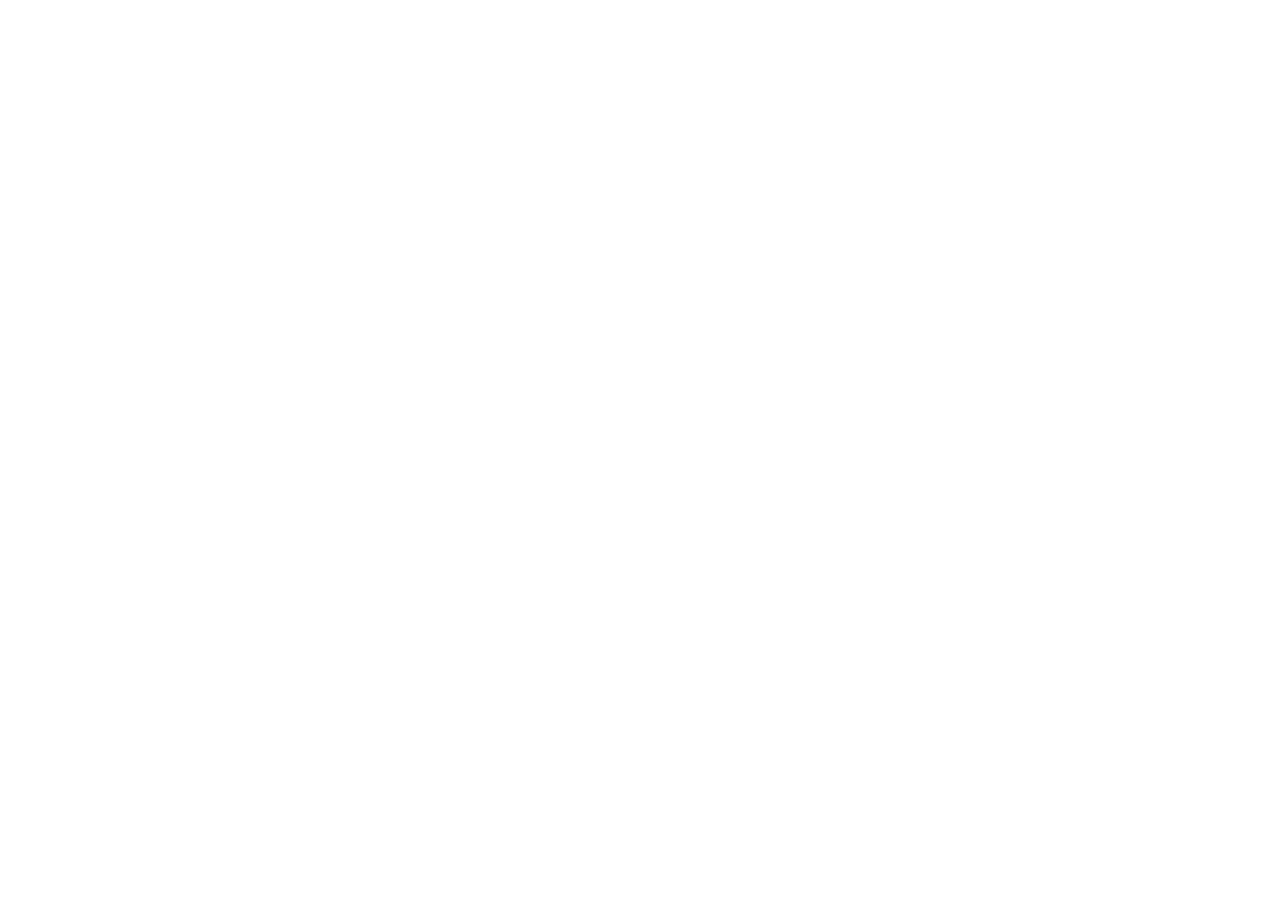
==== index.html @ a7482e7a "criação do site" ====
<!DOCTYPE html>
<html lang="pt-br">
<head>
    <meta charset="UTF-8">
    <meta http-equiv="X-UA-Compatible" content="IE=edge">
    <meta name="viewport" content="width=device-width, initial-scale=1.0">
    <title>Projeto Redes Sociais</title>
    <link rel="shortcut icon" href="favicon.ico" type="image/x-icon">
</head>
<body>
    
</body>
</html>
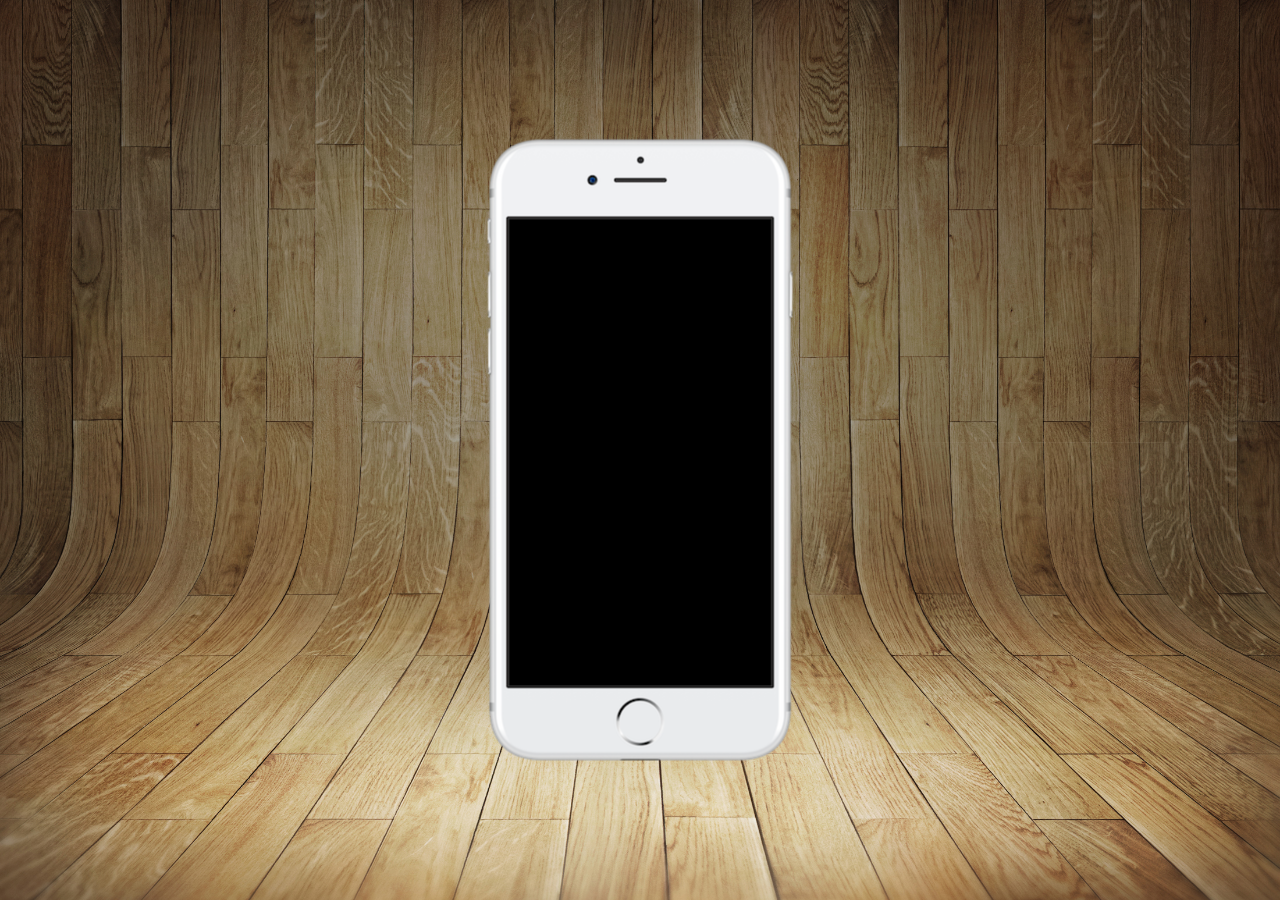
==== commit 142cf134: "metade do projeto" ====
--- a/index.html
+++ b/index.html
@@ -6,8 +6,16 @@
     <meta name="viewport" content="width=device-width, initial-scale=1.0">
     <title>Projeto Redes Sociais</title>
     <link rel="shortcut icon" href="favicon.ico" type="image/x-icon">
+<link rel="stylesheet" href="style.css">
 </head>
 <body>
-    
+    <main>
+        <section id="telefone">
+
+        </section>
+        <section id="redes-sociais">
+
+        </section>
+    </main>
 </body>
 </html>--- a/style.css
+++ b/style.css
@@ -0,0 +1,32 @@
+@charset "UTF-8";
+
+*{
+    margin: 0px;
+    padding: 0px;
+    font-family: Arial, Helvetica, sans-serif;
+}
+
+html, body {
+    height:100vh ;
+    width: 100vw;
+    background-color: black;
+}
+body{
+    background: url(imagens/fundo-madeira.jpg) no-repeat top center;
+    background-size: cover;
+}
+main {
+    position: relative;
+    height: 100vh;
+    }
+
+#telefone {
+    position: absolute;
+    top: 50%;
+    left: 50%;
+    transform: translate(-50%, -50%);
+    height: 627px;
+    width: 311px;
+    background:  url(imagens/frame-iphone.png) no-repeat;
+}
+
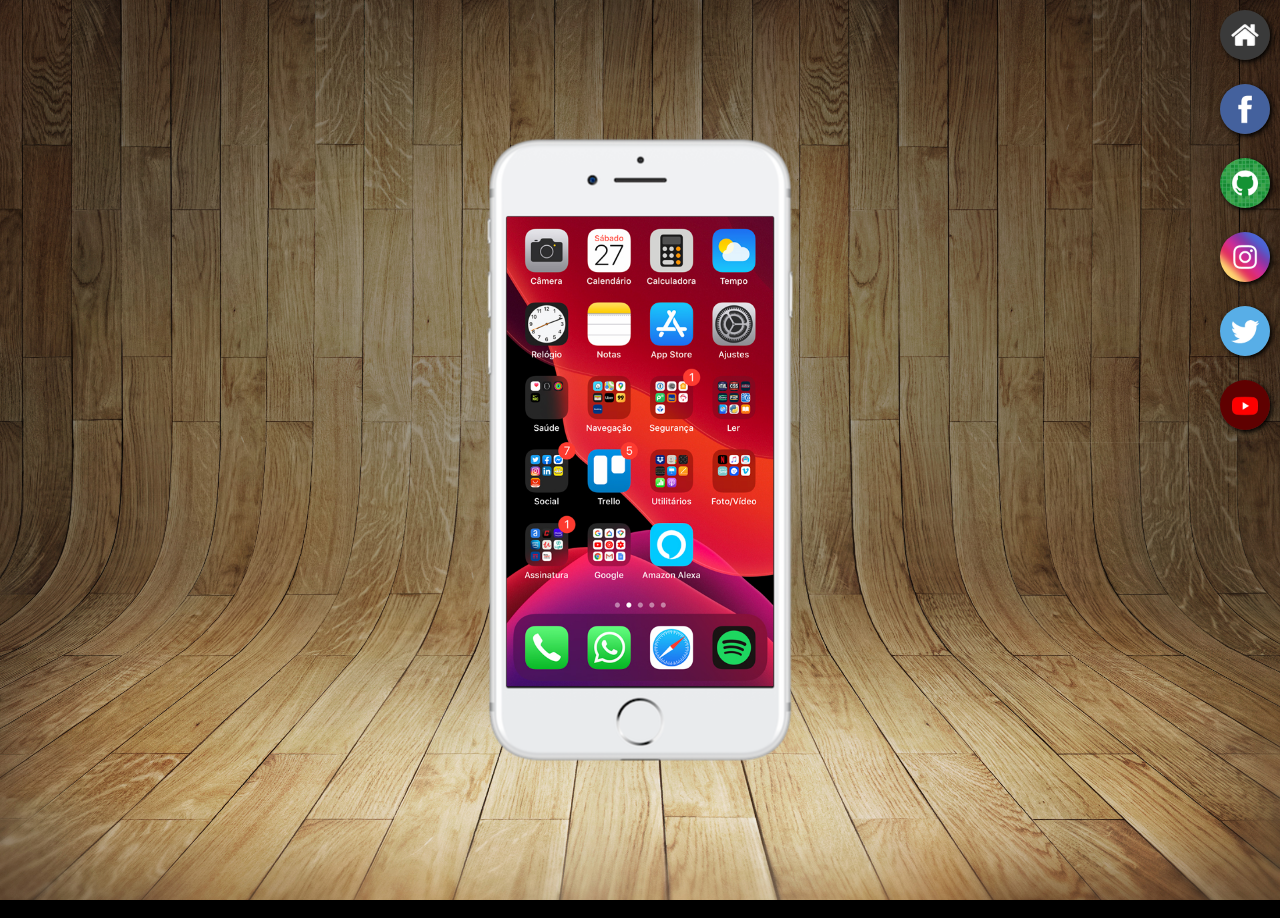
==== commit a04e96ea: "projeto terminado usando iframe" ====
--- a/index.html
+++ b/index.html
@@ -11,11 +11,20 @@
 <body>
     <main>
         <section id="telefone">
+            <iframe src="home.html" name="tela" id="tela" frameborder="0">
+                Seu navegador não é compativel com isso. <!-- só aparece se o navegador não carregar o iframe -->
+            </iframe>
+        </section>
 
-        </section>
         <section id="redes-sociais">
-
+            <a href="home.html" target="tela"><img src="imagens/logo-home.jpg" alt=""></a><br>
+            <a href="facebook.html" target="tela"><img src="imagens/logo-facebook.jpg" alt="" ></a><br>
+            <a href="github.html" target="tela"><img src="imagens/logo-github.jpg" alt=""></a><br>
+            <a href="instagram.html" target="tela"><img src="imagens/logo-instagram.jpg" alt=""></a><br>
+            <a href="twiter.html" target="tela"><img src="imagens/logo-twitter.jpg" alt=""></a><br>
+            <a href="youtube.html" target="tela"><img src="imagens/logo-youtube.jpg" alt=""></a>
         </section>
     </main>
 </body>
-</html>+</html>
+<!--para criar a imagem comprida usar o gimp, e cola uma imagem em baixo da outra, tire print das telas que vc vai precisar pelo celular, aumentar o tamanho da imagem pra ir colando uma abaixo da outra.-->>--- a/style.css
+++ b/style.css
@@ -5,7 +5,6 @@
     padding: 0px;
     font-family: Arial, Helvetica, sans-serif;
 }
-
 html, body {
     height:100vh ;
     width: 100vw;
@@ -19,7 +18,9 @@
     position: relative;
     height: 100vh;
     }
-
+    ::-webkit-scrollbar { /* some a barra de rolagem*/
+            width: 0px;
+            height: 0px;}
 #telefone {
     position: absolute;
     top: 50%;
@@ -29,4 +30,29 @@
     width: 311px;
     background:  url(imagens/frame-iphone.png) no-repeat;
 }
+iframe {
+    position: relative;
+    top: 80px;
+    left: 22px;
+    height: 470px;
+    width: 267px;
+}
+#redes-sociais {
+    text-align: right;
+}
+#redes-sociais img {
+    width: 50px;
+    margin: 10px;
+    border-radius: 50%;
+    box-shadow: 2px 2px 5px black;
+    box-sizing: border-box; /* para a borda fazer parte da caixa, sem isso quando passa o mouse em cima os outros se mexem*/
+}
+#redes-sociais img:hover {
+    border: 2px solid rgba(5, 0, 0, 0.404);
+    transform: translate(-3px, -3px);
+    box-shadow: 5px 5px 10px black;
+    width: 60px;
+    transition: transform 0.3s;
+}
 
+
